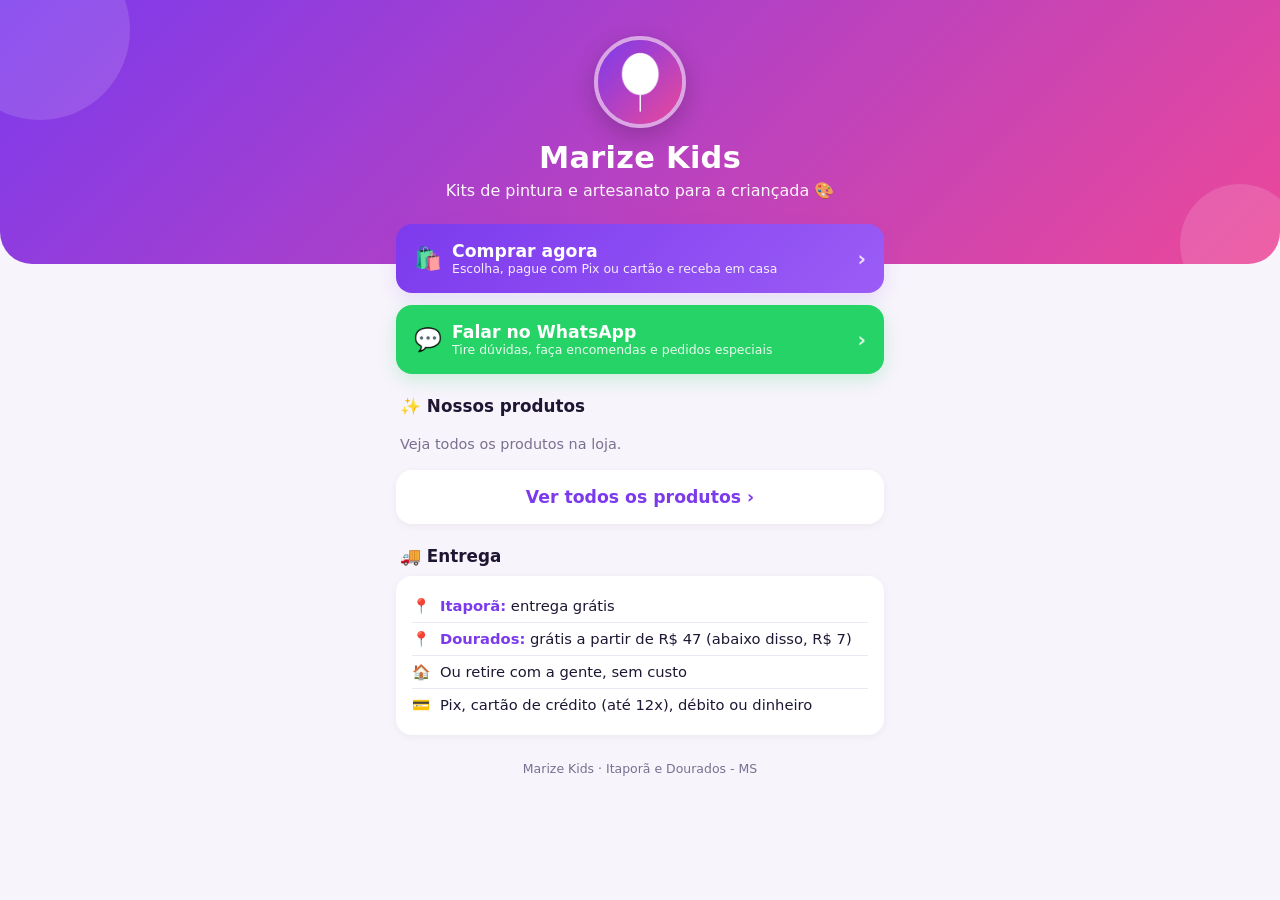
==== bio.html @ 238eea20 "Pagina de link da bio (bio.html) com comprar, WhatsApp e vitrine; atalho para copiar no app Co-Autho" ====
<!DOCTYPE html>
<html lang="pt-BR">
<head>
<meta charset="utf-8">
<meta name="viewport" content="width=device-width, initial-scale=1">
<meta name="theme-color" content="#7c3aed">
<title>Marize Kids</title>
<meta name="description" content="Kits de pintura e artesanato infantil. Compre online com entrega em Itaporã e Dourados.">
<meta property="og:title" content="Marize Kids">
<meta property="og:description" content="Kits de pintura e artesanato infantil. Compre online com entrega em Itaporã e Dourados.">
<meta property="og:image" content="https://festafacil20.github.io/marizekids/icons/icon-512.png">
<link rel="icon" href="icons/icon.svg" type="image/svg+xml">
<link rel="apple-touch-icon" href="icons/icon-192.png">
<style>
:root{--p:#7c3aed;--p2:#ec4899;--bg:#f7f4fb;--tx:#1f1633;--mut:#7a7090;--wa:#25d366;--bd:#ece6f6}
*{box-sizing:border-box;-webkit-tap-highlight-color:transparent}
body{margin:0;font-family:system-ui,-apple-system,Segoe UI,Roboto,sans-serif;background:var(--bg);color:var(--tx)}
a{color:inherit;text-decoration:none}
.topo{background:linear-gradient(135deg,var(--p),var(--p2));color:#fff;text-align:center;padding:36px 20px 64px;border-radius:0 0 32px 32px;position:relative;overflow:hidden}
.topo::before,.topo::after{content:'';position:absolute;border-radius:50%;background:#fff2}
.topo::before{width:180px;height:180px;top:-60px;left:-50px}.topo::after{width:120px;height:120px;bottom:-40px;right:-20px}
.logo{width:92px;height:92px;border-radius:50%;border:4px solid #fff8;display:block;margin:0 auto 12px;box-shadow:0 8px 24px #0003;position:relative;z-index:1}
.topo h1{margin:0;font-size:1.9rem;letter-spacing:.3px;position:relative;z-index:1}
.topo p{margin:6px 0 0;opacity:.95;font-size:1rem;position:relative;z-index:1}
main{max-width:520px;margin:-40px auto 0;padding:0 16px 32px;position:relative;z-index:2}
.btn{display:flex;align-items:center;justify-content:center;gap:10px;width:100%;border:0;border-radius:16px;padding:17px 18px;font-size:1.08rem;font-weight:700;margin-bottom:12px;box-shadow:0 6px 18px #7c3aed22;transition:transform .12s}
.btn:active{transform:scale(.98)}
.btn .ic{font-size:1.4rem}.btn small{display:block;font-weight:500;font-size:.78rem;opacity:.9}
.btn .tx{text-align:left;flex:1}.btn .seta{font-size:1.3rem;opacity:.8}
.comprar{background:linear-gradient(135deg,var(--p),#9b5cf6);color:#fff}
.zap{background:var(--wa);color:#fff;box-shadow:0 6px 18px #25d36633}
.sec{background:#fff;color:var(--p);box-shadow:0 2px 8px #0000000d}
h2{font-size:1.05rem;margin:22px 4px 10px}
.vitrine{display:flex;gap:12px;overflow-x:auto;scroll-snap-type:x mandatory;padding:2px 4px 10px;margin:0 -4px}
.vitrine::-webkit-scrollbar{display:none}
.prod{flex:0 0 46%;max-width:200px;background:#fff;border-radius:16px;overflow:hidden;scroll-snap-align:start;box-shadow:0 2px 10px #0000000f}
.prod .img{aspect-ratio:1;background:linear-gradient(135deg,#ede7fb,#fce7f3);display:flex;align-items:center;justify-content:center;font-size:2.4rem}
.prod img{width:100%;height:100%;object-fit:cover;display:block}
.prod .inf{padding:10px}.prod .nm{font-size:.86rem;font-weight:600;line-height:1.25;display:-webkit-box;-webkit-line-clamp:2;-webkit-box-orient:vertical;overflow:hidden;min-height:2.5em}
.prod .pr{color:var(--p);font-weight:800;margin-top:4px}
.info{background:#fff;border-radius:16px;padding:14px 16px;box-shadow:0 2px 8px #0000000d}
.info div{display:flex;gap:10px;align-items:flex-start;padding:7px 0;font-size:.92rem}.info div+div{border-top:1px solid var(--bd)}
.info b{color:var(--p)}
footer{text-align:center;color:var(--mut);font-size:.78rem;margin-top:26px}
.vazio{color:var(--mut);font-size:.9rem;padding:8px 4px}
</style>
</head>
<body>
<header class="topo">
  <img class="logo" src="icons/icon-192.png" alt="Marize Kids">
  <h1 id="nome">Marize Kids</h1>
  <p>Kits de pintura e artesanato para a criançada 🎨</p>
</header>
<main>
  <a class="btn comprar" href="loja.html"><span class="ic">🛍️</span><span class="tx">Comprar agora<small>Escolha, pague com Pix ou cartão e receba em casa</small></span><span class="seta">›</span></a>
  <a class="btn zap" id="zap" href="https://wa.me/5567999780621" target="_blank" rel="noopener"><span class="ic">💬</span><span class="tx">Falar no WhatsApp<small>Tire dúvidas, faça encomendas e pedidos especiais</small></span><span class="seta">›</span></a>

  <h2>✨ Nossos produtos</h2>
  <div class="vitrine" id="vitrine"><div class="vazio">Carregando...</div></div>
  <a class="btn sec" href="loja.html">Ver todos os produtos ›</a>

  <h2>🚚 Entrega</h2>
  <div class="info">
    <div><span>📍</span><span><b>Itaporã:</b> entrega grátis</span></div>
    <div><span>📍</span><span><b>Dourados:</b> grátis a partir de R$ 47 (abaixo disso, R$ 7)</span></div>
    <div><span>🏠</span><span>Ou retire com a gente, sem custo</span></div>
    <div><span>💳</span><span>Pix, cartão de crédito (até 12x), débito ou dinheiro</span></div>
  </div>
  <footer>Marize Kids · Itaporã e Dourados - MS</footer>
</main>
<script src="config.js"></script>
<script>
'use strict';
// Vitrine e WhatsApp vêm do app de gestão (mesma vitrine da loja): produto novo ou preço novo aparece aqui sozinho
const brl = n => (Number(n) || 0).toLocaleString('pt-BR', { style: 'currency', currency: 'BRL' });
const esc = s => String(s ?? '').replace(/[&<>"']/g, c => ({ '&': '&amp;', '<': '&lt;', '>': '&gt;', '"': '&quot;', "'": '&#39;' }[c]));
fetch(SUPA_URL + '/rest/v1/vitrine?select=data&id=eq.1', { headers: { apikey: SUPA_KEY } }).then(r => r.json()).then(j => {
  const d = j[0] && j[0].data; if (!d) throw 0;
  if (d.n) { document.getElementById('nome').textContent = d.n; document.title = d.n; }
  let n = String(d.w || '').replace(/\D/g, ''); if (n && n.length <= 11) n = '55' + n;
  if (n) document.getElementById('zap').href = `https://wa.me/${n}?text=${encodeURIComponent(`Olá! Vim pelo Instagram e quero saber mais sobre os produtos da ${d.n || 'Marize Kids'} 😊`)}`;
  const ps = (d.p || []).slice().sort((a, b) => (b.g ? 1 : 0) - (a.g ? 1 : 0)); // com foto primeiro
  document.getElementById('vitrine').innerHTML = ps.map(p => `<a class="prod" href="loja.html"><div class="img">${p.g && p.g[0] ? `<img src="${esc(p.g[0])}" alt="${esc(p.n)}" loading="lazy">` : '🎨'}</div><div class="inf"><div class="nm">${esc(p.n)}</div><div class="pr">${brl(p.v)}</div></div></a>`).join('') || '<div class="vazio">Novidades em breve!</div>';
}).catch(() => { document.getElementById('vitrine').innerHTML = '<div class="vazio">Veja todos os produtos na loja.</div>'; });
</script>
</body>
</html>
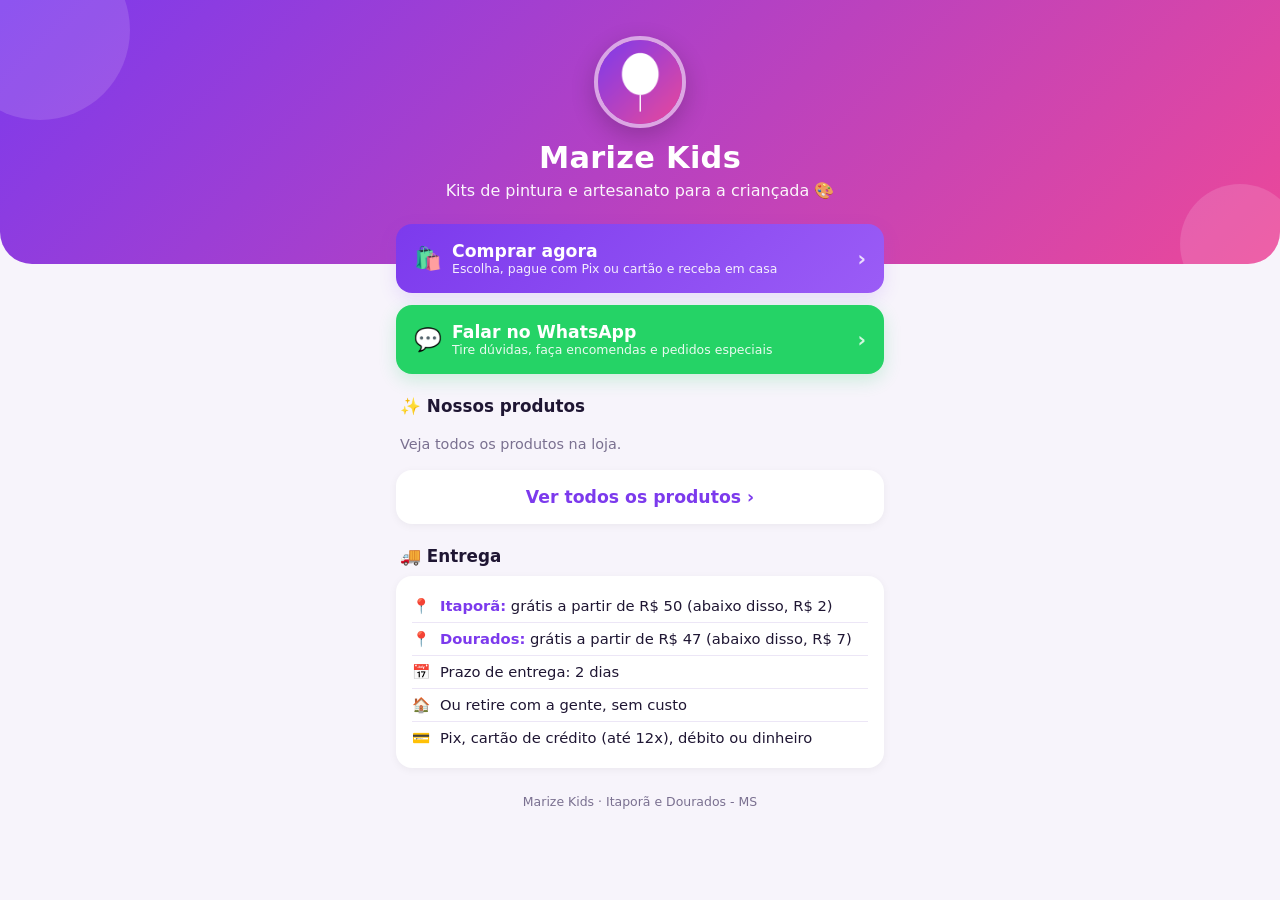
==== commit 112060f0: "Regras de entrega configuraveis (Itapora R$2 abaixo de R$50, Dourados R$7 abaixo de R$47) e prazo de" ====
--- a/bio.html
+++ b/bio.html
@@ -53,16 +53,17 @@
 </header>
 <main>
   <a class="btn comprar" href="loja.html"><span class="ic">🛍️</span><span class="tx">Comprar agora<small>Escolha, pague com Pix ou cartão e receba em casa</small></span><span class="seta">›</span></a>
-  <a class="btn zap" id="zap" href="https://wa.me/5567999780621" target="_blank" rel="noopener"><span class="ic">💬</span><span class="tx">Falar no WhatsApp<small>Tire dúvidas, faça encomendas e pedidos especiais</small></span><span class="seta">›</span></a>
+  <a class="btn zap" id="zap" href="https://wa.me/5567991187708" target="_blank" rel="noopener"><span class="ic">💬</span><span class="tx">Falar no WhatsApp<small>Tire dúvidas, faça encomendas e pedidos especiais</small></span><span class="seta">›</span></a>
 
   <h2>✨ Nossos produtos</h2>
   <div class="vitrine" id="vitrine"><div class="vazio">Carregando...</div></div>
   <a class="btn sec" href="loja.html">Ver todos os produtos ›</a>
 
   <h2>🚚 Entrega</h2>
-  <div class="info">
-    <div><span>📍</span><span><b>Itaporã:</b> entrega grátis</span></div>
+  <div class="info" id="info">
+    <div><span>📍</span><span><b>Itaporã:</b> grátis a partir de R$ 50 (abaixo disso, R$ 2)</span></div>
     <div><span>📍</span><span><b>Dourados:</b> grátis a partir de R$ 47 (abaixo disso, R$ 7)</span></div>
+    <div><span>📅</span><span>Prazo de entrega: 2 dias</span></div>
     <div><span>🏠</span><span>Ou retire com a gente, sem custo</span></div>
     <div><span>💳</span><span>Pix, cartão de crédito (até 12x), débito ou dinheiro</span></div>
   </div>
@@ -79,6 +80,11 @@
   if (d.n) { document.getElementById('nome').textContent = d.n; document.title = d.n; }
   let n = String(d.w || '').replace(/\D/g, ''); if (n && n.length <= 11) n = '55' + n;
   if (n) document.getElementById('zap').href = `https://wa.me/${n}?text=${encodeURIComponent(`Olá! Vim pelo Instagram e quero saber mais sobre os produtos da ${d.n || 'Marize Kids'} 😊`)}`;
+  if (d.ent && d.ent.cidades) { // regras de entrega do app (Configurações › Entrega)
+    const linhas = d.ent.cidades.map(c => `<div><span>📍</span><span><b>${esc(c.nome)}:</b> ${!c.taxa ? 'entrega grátis' : `grátis a partir de ${brl(c.minimo)} (abaixo disso, ${brl(c.taxa)})`}</span></div>`);
+    if (d.ent.prazo) linhas.push(`<div><span>📅</span><span>Prazo de entrega: ${d.ent.prazo} dia${d.ent.prazo > 1 ? 's' : ''}</span></div>`);
+    const info = document.getElementById('info'); info.querySelectorAll('div').forEach((x, i) => { if (i < 3) x.remove(); }); info.insertAdjacentHTML('afterbegin', linhas.join(''));
+  }
   const ps = (d.p || []).slice().sort((a, b) => (b.g ? 1 : 0) - (a.g ? 1 : 0)); // com foto primeiro
   document.getElementById('vitrine').innerHTML = ps.map(p => `<a class="prod" href="loja.html"><div class="img">${p.g && p.g[0] ? `<img src="${esc(p.g[0])}" alt="${esc(p.n)}" loading="lazy">` : '🎨'}</div><div class="inf"><div class="nm">${esc(p.n)}</div><div class="pr">${brl(p.v)}</div></div></a>`).join('') || '<div class="vazio">Novidades em breve!</div>';
 }).catch(() => { document.getElementById('vitrine').innerHTML = '<div class="vazio">Veja todos os produtos na loja.</div>'; });
